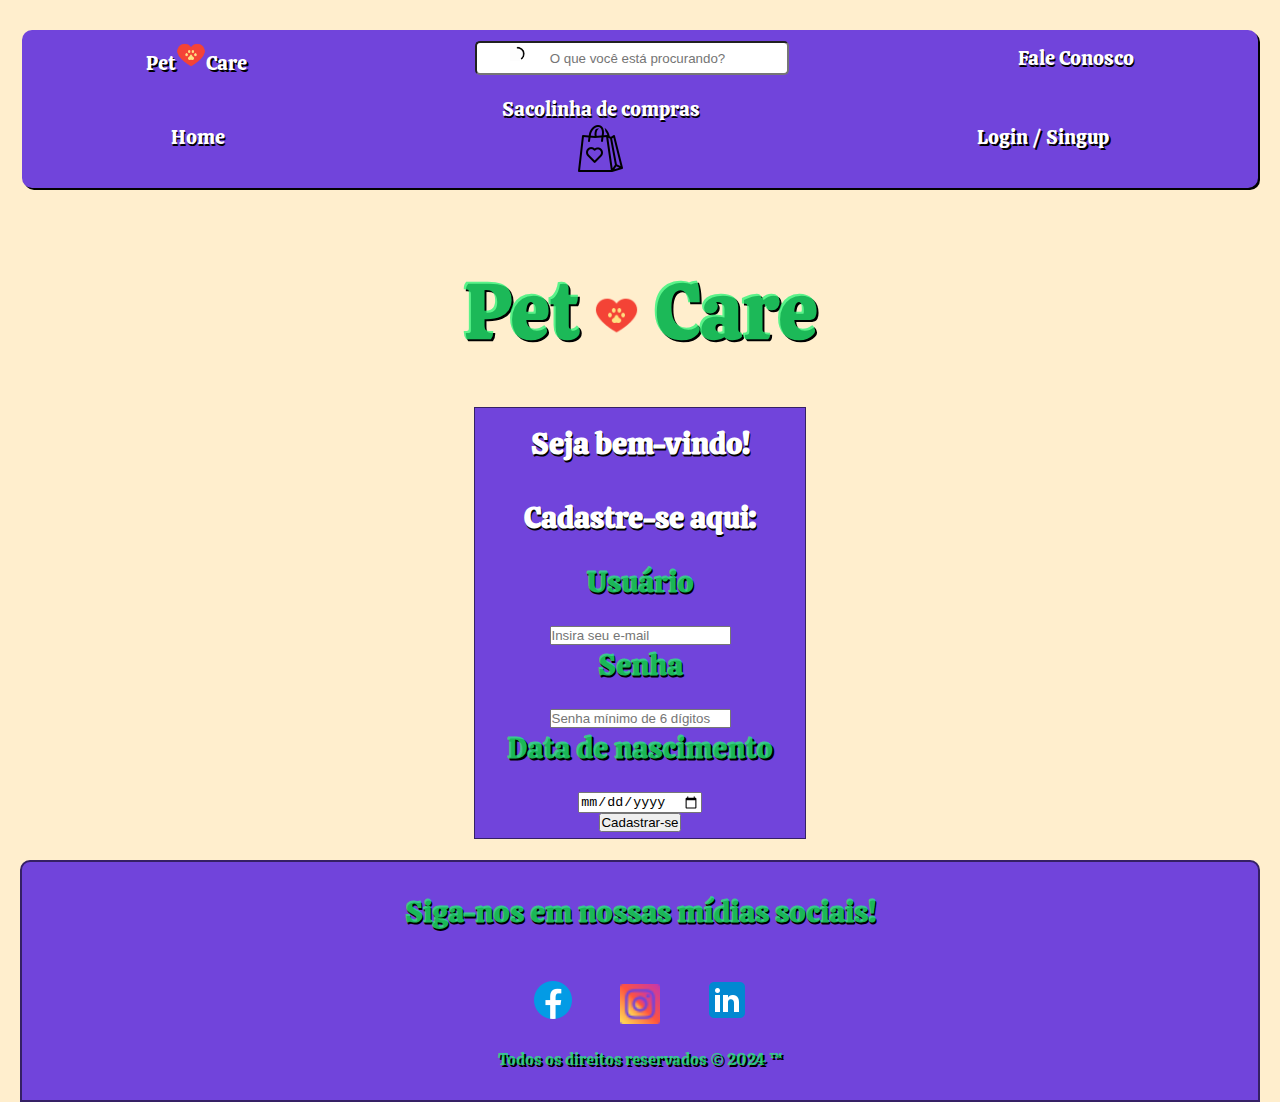
==== cadastre-se.html @ ebd98cfe "fale conosco - login/singup" ====
<!DOCTYPE html>
<html lang="pt-BR">
<head>
    <meta charset="UTF-8">
    <meta name="viewport" content="width=device-width, initial-scale=1.0">
    <link rel="stylesheet" href="./login-singup-style.css">
    <link rel="preconnect" href="https://fonts.googleapis.com">
    <link rel="preconnect" href="https://fonts.gstatic.com" crossorigin>
    <link href="https://fonts.googleapis.com/css2?family=Calistoga&display=swap" rel="stylesheet">
    <link rel="shortcut icon" href="./imagens/icons8-cópia-da-pata-do-cão-48.png" type="image/x-icon">

    <title>Pet♥Care</title>
</head>
<body>
    <header>
        <span>
            <nav>
                <ul id="ulnavspanheader1">
                    <li>
                        <a class="anavspanheader" href="">
                            Pet<img width="30px" src="./imagens/icons8-cópia-da-pata-do-cão-48.png">Care
                        </a>
                    </li>
                    <li>
                        <div >
                            <img id="imgsrch" src="./imagens/icons8-pesquisar.gif"><input id="btsrchul" placeholder="O que você está procurando?"></input>
                        </div>
                    </li>
                    <li>
                        <a class="anavspanheader" href="./faleconosco.html">
                            Fale Conosco
                        </a>
                    </li>
                </ul>
            </nav> 
        </span>
        <span>
            <nav>
                <ul id="ulnavspanheader2">
                    <li><a class="anavspanheader" href="./index.html">Home</a></li>
                    <li><a class="anavspanheader" href=""><p>Sacolinha de compras</p><img src="./imagens/icons8-viciado-em-compras-50.png"></a></li>
                    <li><a class="anavspanheader" href="./login-singup.html">Login / Singup</a></li>
                </ul>
            </nav>
        </span>
    </header>
    <main>
        <h1 class="h1titulo">
            <span class="h1titulo">Pet</span>
                <img id="imglogomain" src="./imagens/icons8-cópia-da-pata-do-cão-48.png">
            <span class="h1titulo">Care</span>

    </main>

    <section id="loginsingupsec">
        <h3>Seja bem-vindo!</h3>
        <h3>Cadastre-se aqui:</h3>
        <h4>Usuário</h4>
        <input class="textuser-pass" type="text" placeholder="Insira seu e-mail" name="" id="">
        <h4>Senha</h4>
        <input class="textuser-pass" type="password" placeholder="Senha mínimo de 6 dígitos" name="" id="">
        <h4>Data de nascimento</h4>
        <input class="textuser-pass" type="date" name="" id="">

        <input class="btenter_cad" type="button" value="Cadastrar-se">
    </section>
    <br>
    <footer>
        <div class="divfooter">
            <h4>
                Siga-nos em nossas mídias sociais!
            </h4>
        </div>
            <section id="sectionfooter">
                <span class="spanfooter">
                    <a href="">
                        <img src="./imagens/icons8-facebook-novo-48.png" class="imgfooter">
                    </a>
                </span>
                <span class="spanfooter">
                    <a href="">
                        <img width="40px" class="imgfooter" src="./imagens/icons8-instagram-24.png">
                    </a>
                </span>
                <span class="spanfooter">
                    <a href="">
                        <img class="imgfooter" src="./imagens/icons8-linkedin-48.png">
                    </a>
                </span>
         </section>  
        <div class="divfooter">
            <p>Todos os direitos reservados © 2024 ™</p>
        </div>
    </footer>
</body>
</html>
---- login-singup-style.css ----
*{
    margin: 0px;
    padding: 0px; 
}

/*Seletores*/

body{
    background-color: #ffe9bdc3;
    margin: auto;
    font-family: "Calistoga", serif;
    font-weight: lighter;
    font-style: normal;
    text-shadow: 1.5px 1.5px black;
}

header{
    padding-top: 30px;
    padding-bottom: 30px;
    text-align: center;
    align-items: center;
    justify-content: space-between;
}

h2{
    font-size: 30px;
    color: #7144DB;
    text-align: center;
    padding-bottom: 65px;
}

h3{
    font-size: 30px;
    color: white;
    text-align: center;
    padding-bottom: 25px;
    padding-top: 10px;
    align-items: center;
    justify-content: space-between;
}

h4{
    font-size: 30px;
    color: #25f474c1;
    text-align: center;
    padding-bottom: 25px;
    align-items: center;
    justify-content: space-between;
}

main{
    padding-bottom: 45px;
}


a:link{
    color: white;
}

a:visited{
    color: white;
}

a:hover{
    color:#25f474c1;
    border-radius: 10px;
    padding: 5px;
}

footer{
    background-color: #7144DB;
    margin: auto;
    width: 95%;
    padding: 10px;
    border-radius: 10px 10px 0px 0px;
    border: 2px solid #352065;
}

footer a{
    text-decoration: none;
}

/*Classes*/

.anavspanheader{
    text-decoration: none;
}

.h1titulo{
    padding-top: 40px;
    font-size: 80px;
    color: #25f474c1;
    text-align: center;
}

.h1titulo:hover{
    padding-top: 40px;
    font-size: 63px;
    color: #7144DB;
    text-align: center;
}

.titulosec{
    font-size: 30px;
}

.divfooter{
    margin: 10px;
    padding: 10px;
    text-align: center;
    align-items: center;
    justify-content: space-between;
    color: #25f474c1;
}

.spanfooter{
    margin: 10px;
    padding: 10px;
    text-align: center;
    align-items: center;
    justify-content: space-between;
}



/*IDS*/

#ulnavspanheader1{
    width: 95%;
    display: flex;
    align-items: center;
    text-align: center;
    font-size: 20px;
    justify-content: space-around;
    padding: 10px;
    margin: auto;
    list-style: none;
    border-radius: 10px 10px 0px 0px;
    background-color: #7144DB;
    box-shadow: 2px 2px rgba(0, 0, 0, 0.992);
}

#ulnavspanheader2{
    width: 95%;
    display: flex;
    align-items: center;
    text-align: center;
    font-size: 20px;
    justify-content: space-around;
    padding: 10px;
    margin: auto;
    list-style: none;
    border-radius: 0px 0px 10px 10px;
    background-color: #7144DB;
    box-shadow: 2px 2px rgba(0, 0, 0, 0.992);
}


#imgsrch{
    padding-left: 30px;
    margin: 5px;
    align-items:right;
    width: 15px;
    border-radius: 10px;
    position:absolute;
    left: 1;
}

#btsrchul{
    padding-left: 10px;
    border-radius: 5px;
    width: 300px;
    height: 30px;
    text-align: center; 
}

#imglogomain{
    width: 45px;
    justify-content: space-between;
}

#sectionfooter{
    text-align: center;
    align-items: center;
    justify-content: center;
}

#loginsingupsec{
    color: white;
    background-color: #7144DB;
    width: 300px;
    height: 400px;
    margin: auto;
    border: 1px solid #352065;
    text-align: center;
    align-items: center;
    justify-content: center;
    padding: 15px;
    display: flex;
    flex-direction: column;
}

#btentrar{
    text-align: center;
    align-items: center;
    width: 80px;
    height: 35px;
    margin: auto;
}
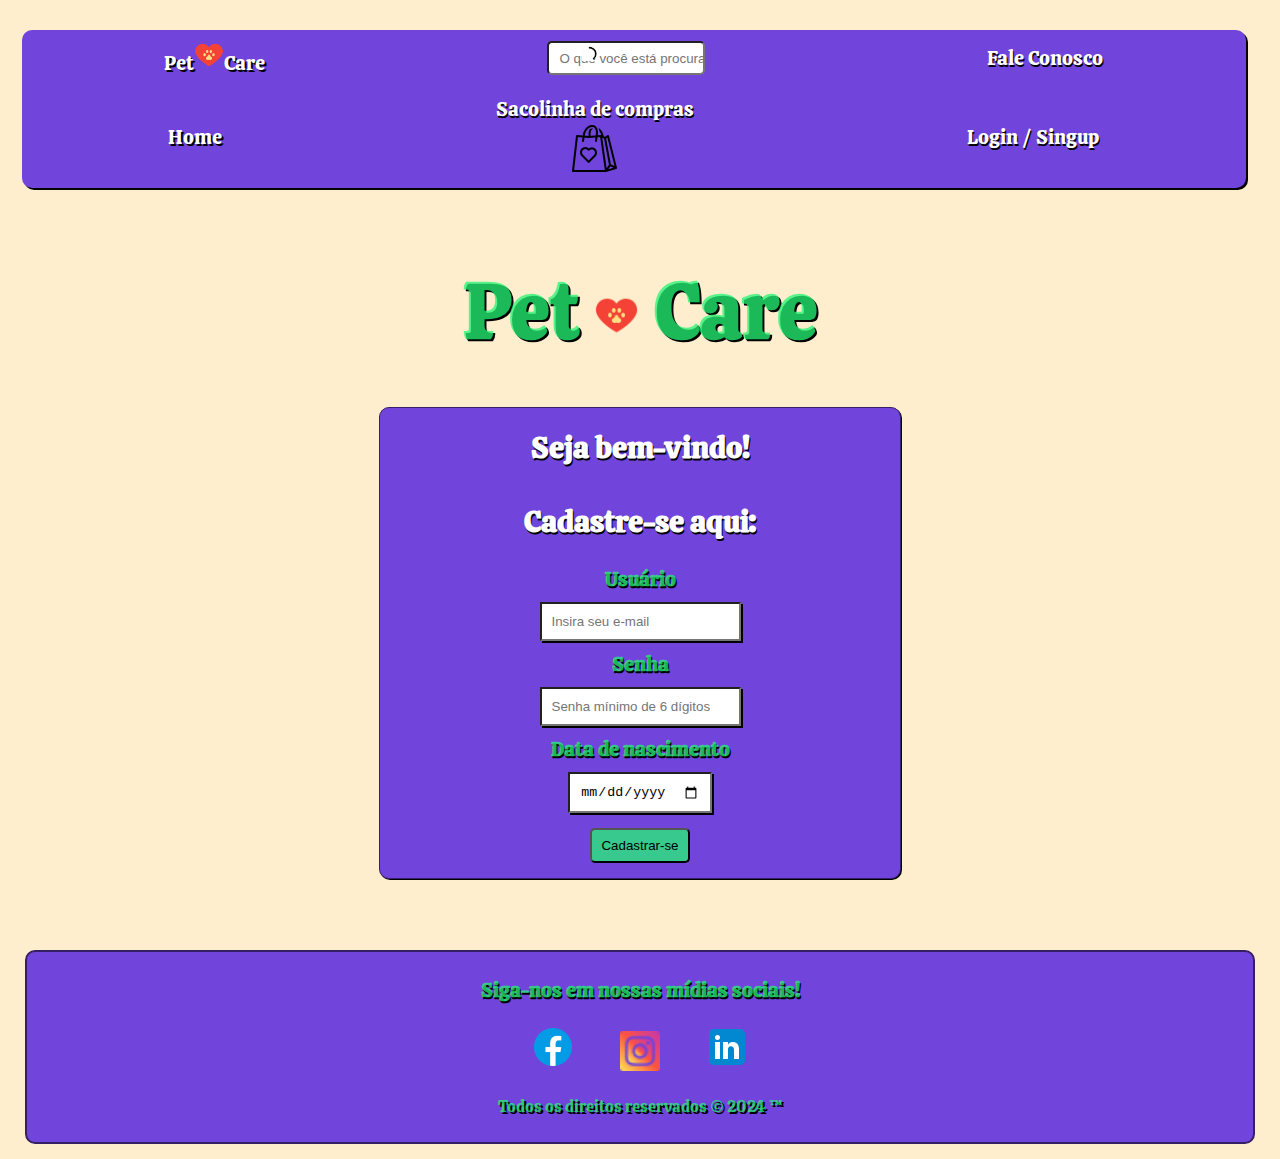
==== commit 35b9ca85: "header fixed" ====
--- a/cadastre-se.html
+++ b/cadastre-se.html
@@ -1,96 +1,96 @@
-<!DOCTYPE html>
-<html lang="pt-BR">
-<head>
-    <meta charset="UTF-8">
-    <meta name="viewport" content="width=device-width, initial-scale=1.0">
-    <link rel="stylesheet" href="./login-singup-style.css">
-    <link rel="preconnect" href="https://fonts.googleapis.com">
-    <link rel="preconnect" href="https://fonts.gstatic.com" crossorigin>
-    <link href="https://fonts.googleapis.com/css2?family=Calistoga&display=swap" rel="stylesheet">
-    <link rel="shortcut icon" href="./imagens/icons8-cópia-da-pata-do-cão-48.png" type="image/x-icon">
-
-    <title>Pet♥Care</title>
-</head>
-<body>
-    <header>
-        <span>
-            <nav>
-                <ul id="ulnavspanheader1">
-                    <li>
-                        <a class="anavspanheader" href="">
-                            Pet<img width="30px" src="./imagens/icons8-cópia-da-pata-do-cão-48.png">Care
-                        </a>
-                    </li>
-                    <li>
-                        <div >
-                            <img id="imgsrch" src="./imagens/icons8-pesquisar.gif"><input id="btsrchul" placeholder="O que você está procurando?"></input>
-                        </div>
-                    </li>
-                    <li>
-                        <a class="anavspanheader" href="./faleconosco.html">
-                            Fale Conosco
-                        </a>
-                    </li>
-                </ul>
-            </nav> 
-        </span>
-        <span>
-            <nav>
-                <ul id="ulnavspanheader2">
-                    <li><a class="anavspanheader" href="./index.html">Home</a></li>
-                    <li><a class="anavspanheader" href=""><p>Sacolinha de compras</p><img src="./imagens/icons8-viciado-em-compras-50.png"></a></li>
-                    <li><a class="anavspanheader" href="./login-singup.html">Login / Singup</a></li>
-                </ul>
-            </nav>
-        </span>
-    </header>
-    <main>
-        <h1 class="h1titulo">
-            <span class="h1titulo">Pet</span>
-                <img id="imglogomain" src="./imagens/icons8-cópia-da-pata-do-cão-48.png">
-            <span class="h1titulo">Care</span>
-
-    </main>
-
-    <section id="loginsingupsec">
-        <h3>Seja bem-vindo!</h3>
-        <h3>Cadastre-se aqui:</h3>
-        <h4>Usuário</h4>
-        <input class="textuser-pass" type="text" placeholder="Insira seu e-mail" name="" id="">
-        <h4>Senha</h4>
-        <input class="textuser-pass" type="password" placeholder="Senha mínimo de 6 dígitos" name="" id="">
-        <h4>Data de nascimento</h4>
-        <input class="textuser-pass" type="date" name="" id="">
-
-        <input class="btenter_cad" type="button" value="Cadastrar-se">
-    </section>
-    <br>
-    <footer>
-        <div class="divfooter">
-            <h4>
-                Siga-nos em nossas mídias sociais!
-            </h4>
-        </div>
-            <section id="sectionfooter">
-                <span class="spanfooter">
-                    <a href="">
-                        <img src="./imagens/icons8-facebook-novo-48.png" class="imgfooter">
-                    </a>
-                </span>
-                <span class="spanfooter">
-                    <a href="">
-                        <img width="40px" class="imgfooter" src="./imagens/icons8-instagram-24.png">
-                    </a>
-                </span>
-                <span class="spanfooter">
-                    <a href="">
-                        <img class="imgfooter" src="./imagens/icons8-linkedin-48.png">
-                    </a>
-                </span>
-         </section>  
-        <div class="divfooter">
-            <p>Todos os direitos reservados © 2024 ™</p>
-        </div>
-    </footer>
-</body>
+<!DOCTYPE html>
+<html lang="pt-BR">
+<head>
+    <meta charset="UTF-8">
+    <meta name="viewport" content="width=device-width, initial-scale=1.0">
+    <link rel="stylesheet" href="./login-singup-style.css">
+    <link rel="preconnect" href="https://fonts.googleapis.com">
+    <link rel="preconnect" href="https://fonts.gstatic.com" crossorigin>
+    <link href="https://fonts.googleapis.com/css2?family=Calistoga&display=swap" rel="stylesheet">
+    <link rel="shortcut icon" href="./imagens/icons8-cópia-da-pata-do-cão-48.png" type="image/x-icon">
+
+    <title>Pet♥Care</title>
+</head>
+<body>
+    <header>
+        <span>
+            <nav>
+                <ul id="ulnavspanheader1">
+                    <li>
+                        <a class="anavspanheader" href="">
+                            Pet<img width="30px" src="./imagens/icons8-cópia-da-pata-do-cão-48.png">Care
+                        </a>
+                    </li>
+                    <li>
+                        <div >
+                            <img id="imgsrch" src="./imagens/icons8-pesquisar.gif"><input id="btsrchul" placeholder="O que você está procurando?"></input>
+                        </div>
+                    </li>
+                    <li>
+                        <a class="anavspanheader" href="./faleconosco.html">
+                            Fale Conosco
+                        </a>
+                    </li>
+                </ul>
+            </nav> 
+        </span>
+        <span>
+            <nav>
+                <ul id="ulnavspanheader2">
+                    <li><a class="anavspanheader" href="./index.html">Home</a></li>
+                    <li><a class="anavspanheader" href=""><p>Sacolinha de compras</p><img src="./imagens/icons8-viciado-em-compras-50.png"></a></li>
+                    <li><a class="anavspanheader" href="./login-singup.html">Login / Singup</a></li>
+                </ul>
+            </nav>
+        </span>
+    </header>
+    <main>
+        <h1 class="h1titulo">
+            <span class="h1titulo">Pet</span>
+                <img id="imglogomain" src="./imagens/icons8-cópia-da-pata-do-cão-48.png">
+            <span class="h1titulo">Care</span>
+
+    </main>
+
+    <section id="loginsingupsec">
+        <h3>Seja bem-vindo!</h3>
+        <h3>Cadastre-se aqui:</h3>
+        <h4>Usuário</h4>
+        <input class="textuser-pass" type="text" placeholder="Insira seu e-mail" name="" id="">
+        <h4>Senha</h4>
+        <input class="textuser-pass" type="password" placeholder="Senha mínimo de 6 dígitos" name="" id="">
+        <h4>Data de nascimento</h4>
+        <input class="textuser-pass" type="date" name="" id="">
+
+        <input class="btenter_cad" type="button" value="Cadastrar-se">
+    </section>
+    <br>
+    <footer>
+        <div class="divfooter">
+            <h4>
+                Siga-nos em nossas mídias sociais!
+            </h4>
+        </div>
+            <section id="sectionfooter">
+                <span class="spanfooter">
+                    <a href="">
+                        <img src="./imagens/icons8-facebook-novo-48.png" class="imgfooter">
+                    </a>
+                </span>
+                <span class="spanfooter">
+                    <a href="">
+                        <img width="40px" class="imgfooter" src="./imagens/icons8-instagram-24.png">
+                    </a>
+                </span>
+                <span class="spanfooter">
+                    <a href="">
+                        <img class="imgfooter" src="./imagens/icons8-linkedin-48.png">
+                    </a>
+                </span>
+         </section>  
+        <div class="divfooter">
+            <p>Todos os direitos reservados © 2024 ™</p>
+        </div>
+    </footer>
+</body>
 </html>--- a/login-singup-style.css
+++ b/login-singup-style.css
@@ -1,209 +1,223 @@
-*{
-    margin: 0px;
-    padding: 0px; 
-}
-
-/*Seletores*/
-
-body{
-    background-color: #ffe9bdc3;
-    margin: auto;
-    font-family: "Calistoga", serif;
-    font-weight: lighter;
-    font-style: normal;
-    text-shadow: 1.5px 1.5px black;
-}
-
-header{
-    padding-top: 30px;
-    padding-bottom: 30px;
-    text-align: center;
-    align-items: center;
-    justify-content: space-between;
-}
-
-h2{
-    font-size: 30px;
-    color: #7144DB;
-    text-align: center;
-    padding-bottom: 65px;
-}
-
-h3{
-    font-size: 30px;
-    color: white;
-    text-align: center;
-    padding-bottom: 25px;
-    padding-top: 10px;
-    align-items: center;
-    justify-content: space-between;
-}
-
-h4{
-    font-size: 30px;
-    color: #25f474c1;
-    text-align: center;
-    padding-bottom: 25px;
-    align-items: center;
-    justify-content: space-between;
-}
-
-main{
-    padding-bottom: 45px;
-}
-
-
-a:link{
-    color: white;
-}
-
-a:visited{
-    color: white;
-}
-
-a:hover{
-    color:#25f474c1;
-    border-radius: 10px;
-    padding: 5px;
-}
-
-footer{
-    background-color: #7144DB;
-    margin: auto;
-    width: 95%;
-    padding: 10px;
-    border-radius: 10px 10px 0px 0px;
-    border: 2px solid #352065;
-}
-
-footer a{
-    text-decoration: none;
-}
-
-/*Classes*/
-
-.anavspanheader{
-    text-decoration: none;
-}
-
-.h1titulo{
-    padding-top: 40px;
-    font-size: 80px;
-    color: #25f474c1;
-    text-align: center;
-}
-
-.h1titulo:hover{
-    padding-top: 40px;
-    font-size: 63px;
-    color: #7144DB;
-    text-align: center;
-}
-
-.titulosec{
-    font-size: 30px;
-}
-
-.divfooter{
-    margin: 10px;
-    padding: 10px;
-    text-align: center;
-    align-items: center;
-    justify-content: space-between;
-    color: #25f474c1;
-}
-
-.spanfooter{
-    margin: 10px;
-    padding: 10px;
-    text-align: center;
-    align-items: center;
-    justify-content: space-between;
-}
-
-
-
-/*IDS*/
-
-#ulnavspanheader1{
-    width: 95%;
-    display: flex;
-    align-items: center;
-    text-align: center;
-    font-size: 20px;
-    justify-content: space-around;
-    padding: 10px;
-    margin: auto;
-    list-style: none;
-    border-radius: 10px 10px 0px 0px;
-    background-color: #7144DB;
-    box-shadow: 2px 2px rgba(0, 0, 0, 0.992);
-}
-
-#ulnavspanheader2{
-    width: 95%;
-    display: flex;
-    align-items: center;
-    text-align: center;
-    font-size: 20px;
-    justify-content: space-around;
-    padding: 10px;
-    margin: auto;
-    list-style: none;
-    border-radius: 0px 0px 10px 10px;
-    background-color: #7144DB;
-    box-shadow: 2px 2px rgba(0, 0, 0, 0.992);
-}
-
-
-#imgsrch{
-    padding-left: 30px;
-    margin: 5px;
-    align-items:right;
-    width: 15px;
-    border-radius: 10px;
-    position:absolute;
-    left: 1;
-}
-
-#btsrchul{
-    padding-left: 10px;
-    border-radius: 5px;
-    width: 300px;
-    height: 30px;
-    text-align: center; 
-}
-
-#imglogomain{
-    width: 45px;
-    justify-content: space-between;
-}
-
-#sectionfooter{
-    text-align: center;
-    align-items: center;
-    justify-content: center;
-}
-
-#loginsingupsec{
-    color: white;
-    background-color: #7144DB;
-    width: 300px;
-    height: 400px;
-    margin: auto;
-    border: 1px solid #352065;
-    text-align: center;
-    align-items: center;
-    justify-content: center;
-    padding: 15px;
-    display: flex;
-    flex-direction: column;
-}
-
-#btentrar{
-    text-align: center;
-    align-items: center;
-    width: 80px;
-    height: 35px;
-    margin: auto;
-}
+*{
+    margin: 0px;
+    padding: 0px; 
+}
+
+/*Seletores*/
+
+body{
+    background-color: #ffe9bdc3;
+    margin: auto;
+    font-family: "Calistoga", serif;
+    font-weight: lighter;
+    font-style: normal;
+    text-shadow: 1.5px 1.5px black;
+}
+
+header{
+    padding-top: 30px;
+    padding-bottom: 30px;
+    text-align: center;
+    align-items: center;
+    justify-content: space-between;
+    width: 99%;
+}
+
+
+h2{
+    font-size: 30px;
+    color: #7144DB;
+    text-align: center;
+    padding-bottom: 65px;
+}
+
+h3{
+    font-size: 30px;
+    color: white;
+    text-align: center;
+    padding-bottom: 25px;
+    padding-top: 10px;
+    align-items: center;
+    justify-content: space-between;
+}
+
+h4{
+    font-size: 20px;
+    color: #25f474c1;
+    text-align: center;
+    align-items: center;
+    justify-content: space-between;
+}
+
+main{
+    padding-bottom: 45px;
+}
+
+
+a:link{
+    color: white;
+    text-decoration: none;
+}
+
+a:visited{
+    color: white;
+}
+
+a:hover{
+    color:#25f474c1;
+}
+
+
+footer{
+    background-color: #7144DB;
+    margin: auto;
+    width: 95%;
+    padding: 5px;
+    border-radius: 10px 10px 10px 10px;
+    border: 2px solid #352065;
+    height: 180px;
+    margin-bottom: 15px;
+}
+
+/*Classes*/
+
+.anavspanheader{
+    text-decoration: none;
+}
+
+.h1titulo{
+    padding-top: 40px;
+    font-size: 80px;
+    color: #25f474c1;
+    text-align: center;
+}
+
+.h1titulo:hover{
+    padding-top: 40px;
+    font-size: 75px;
+    color: #7144DB;
+    text-align: center;
+}
+
+.titulosec{
+    font-size: 30px;
+}
+
+.divfooter{
+    margin: 10px;
+    padding: 10px;
+    text-align: center;
+    align-items: center;
+    justify-content: space-between;
+    color: #25f474c1;
+}
+
+.spanfooter{
+    margin: 10px;
+    padding: 10px;
+    text-align: center;
+    align-items: center;
+    justify-content: space-between;
+    text-decoration: none;
+}
+
+.btenter_cad{
+    padding: 5px;
+    text-align: center;
+    align-items: center;
+    border-radius: 5px;
+    background-color: #25f474c1;
+    width: 100px;
+    height: 35px;
+    margin: 5px;
+}
+.btenter_cad:hover{
+    background-color: #2db15fe3;
+}
+
+.textuser-pass{
+    margin: 10px;
+    padding: 10px;
+    box-shadow: 2px 2px black;
+}
+
+
+/*IDS*/
+
+#ulnavspanheader1{
+    width: 95%;
+    display: flex;
+    align-items: center;
+    text-align: center;
+    font-size: 20px;
+    justify-content: space-around;
+    padding: 10px;
+    margin: auto;
+    list-style: none;
+    border-radius: 10px 10px 0px 0px;
+    background-color: #7144DB;
+    box-shadow: 2px 2px rgba(0, 0, 0, 0.992);
+}
+
+#ulnavspanheader2{
+    width: 95%;
+    display: flex;
+    align-items: center;
+    text-align: center;
+    font-size: 20px;
+    justify-content: space-around;
+    padding: 10px;
+    margin: auto;
+    list-style: none;
+    border-radius: 0px 0px 10px 10px;
+    background-color: #7144DB;
+    box-shadow: 2px 2px rgba(0, 0, 0, 0.992);
+}
+
+
+#imgsrch{
+    padding-left: 30px;
+    margin: 5px;
+    align-items:right;
+    width: 15px;
+    border-radius: 10px;
+    position:absolute;
+    left: 1;
+}
+
+#btsrchul{
+    padding-left: 10px;
+    border-radius: 5px;
+    width: 75%;
+    height: 30px;
+    text-align: center; 
+}
+
+#imglogomain{
+    width: 45px;
+    justify-content: space-between;
+}
+
+#sectionfooter{
+    text-align: center;
+    align-items: center;
+    justify-content: center;
+}
+
+#loginsingupsec{
+    color: white;
+    background-color: #7144DB;
+    max-width: 500px;
+    border-radius: 10px;
+    padding: 10px;
+    height: 450px;
+    margin: auto;
+    border: 1px solid #352065;
+    text-align: center;
+    align-items: center;
+    justify-content: center;
+    display: flex;
+    flex-direction: column;
+    margin-bottom: 50px;
+    box-shadow: 1px 1px black;
+}
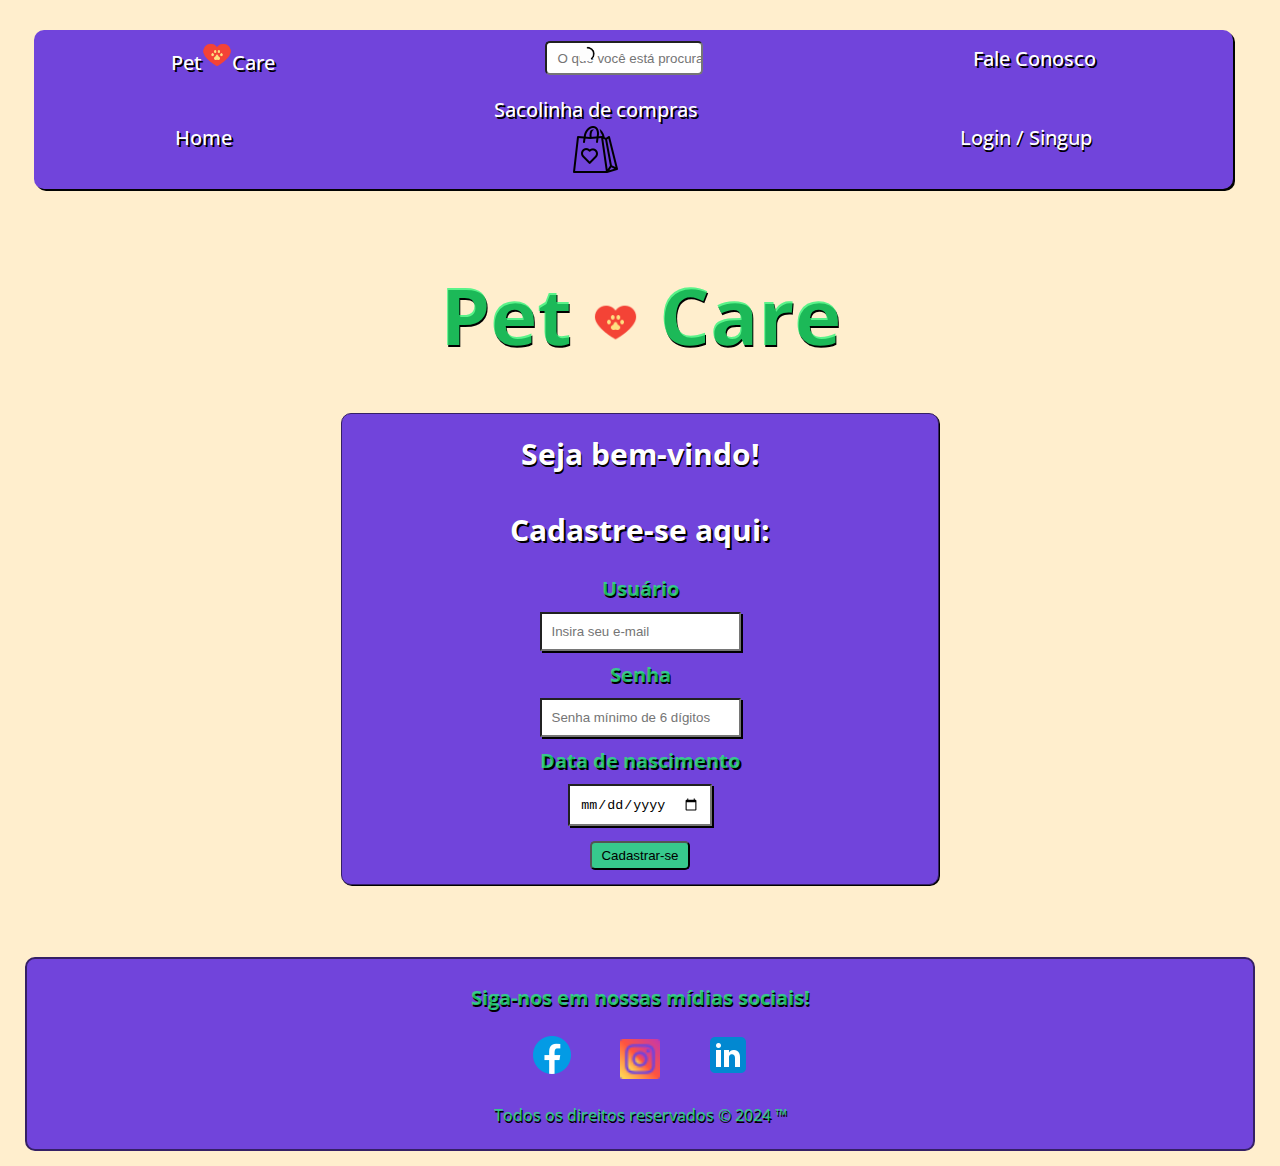
==== commit af4f75eb: "New configs -" ====
--- a/cadastre-se.html
+++ b/cadastre-se.html
@@ -6,7 +6,7 @@
     <link rel="stylesheet" href="./login-singup-style.css">
     <link rel="preconnect" href="https://fonts.googleapis.com">
     <link rel="preconnect" href="https://fonts.gstatic.com" crossorigin>
-    <link href="https://fonts.googleapis.com/css2?family=Calistoga&display=swap" rel="stylesheet">
+    <link href="https://fonts.googleapis.com/css2?family=Open+Sans:ital,wght@0,300..800;1,300..800&display=swap" rel="stylesheet">
     <link rel="shortcut icon" href="./imagens/icons8-cópia-da-pata-do-cão-48.png" type="image/x-icon">
 
     <title>Pet♥Care</title>
--- a/login-singup-style.css
+++ b/login-singup-style.css
@@ -8,8 +8,8 @@
 body{
     background-color: #ffe9bdc3;
     margin: auto;
-    font-family: "Calistoga", serif;
-    font-weight: lighter;
+    font-family: "Open Sans", serif;
+    font-weight:500;
     font-style: normal;
     text-shadow: 1.5px 1.5px black;
 }
@@ -145,7 +145,7 @@
 /*IDS*/
 
 #ulnavspanheader1{
-    width: 95%;
+    width: 93%;
     display: flex;
     align-items: center;
     text-align: center;
@@ -160,7 +160,7 @@
 }
 
 #ulnavspanheader2{
-    width: 95%;
+    width: 93%;
     display: flex;
     align-items: center;
     text-align: center;
@@ -207,7 +207,7 @@
 #loginsingupsec{
     color: white;
     background-color: #7144DB;
-    max-width: 500px;
+    width: 45%;
     border-radius: 10px;
     padding: 10px;
     height: 450px;
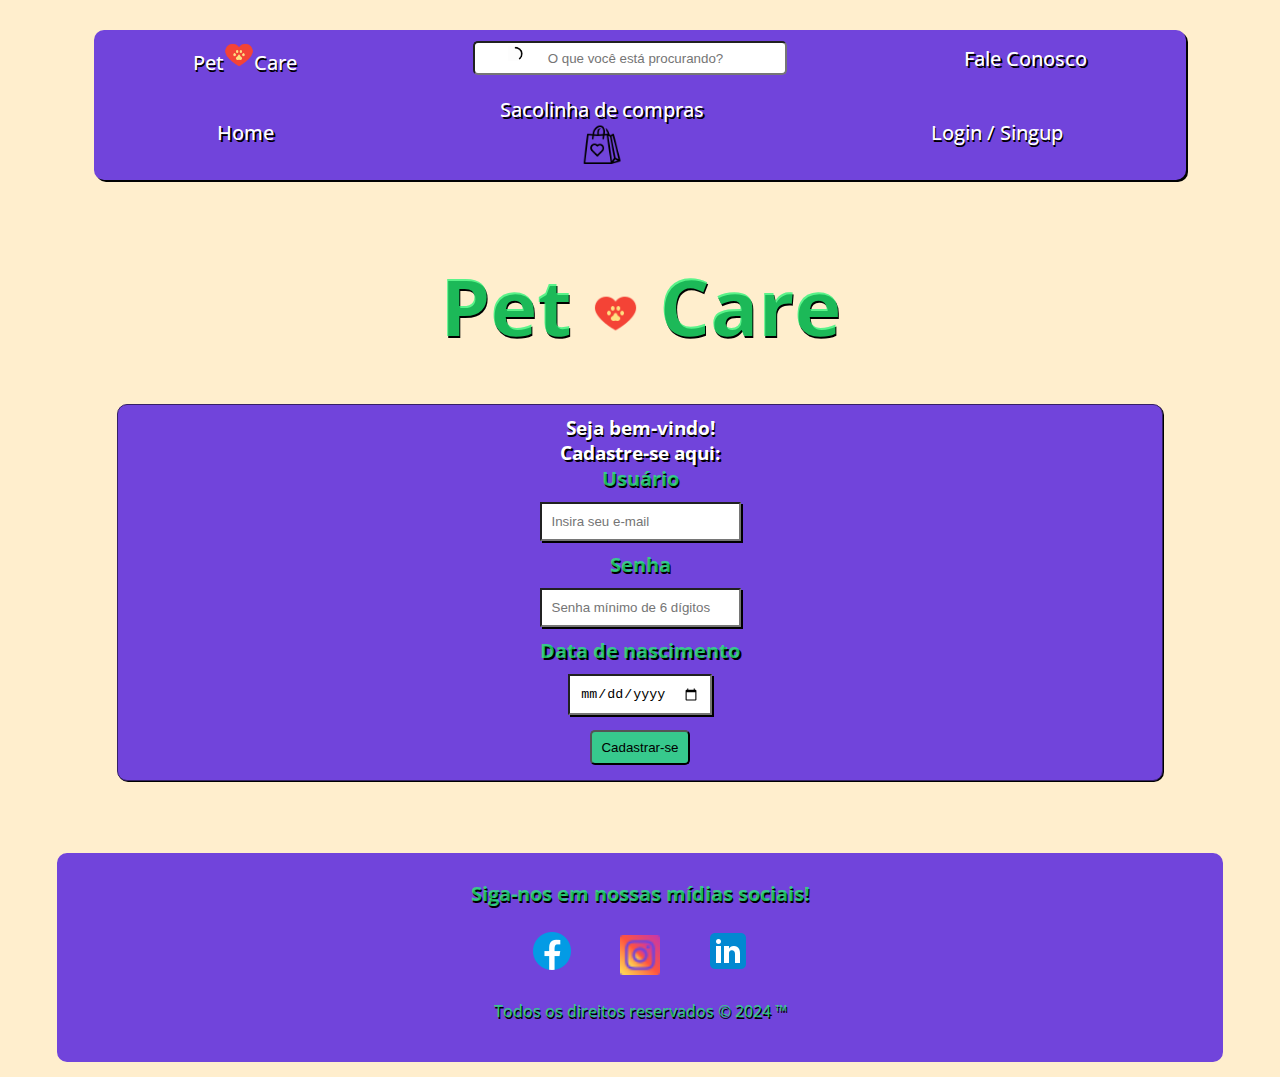
==== commit 28bcc9bf: "new colors" ====
--- a/cadastre-se.html
+++ b/cadastre-se.html
@@ -3,7 +3,7 @@
 <head>
     <meta charset="UTF-8">
     <meta name="viewport" content="width=device-width, initial-scale=1.0">
-    <link rel="stylesheet" href="./login-singup-style.css">
+    <link rel="stylesheet" href="./cadastre-se-style.css">
     <link rel="preconnect" href="https://fonts.googleapis.com">
     <link rel="preconnect" href="https://fonts.gstatic.com" crossorigin>
     <link href="https://fonts.googleapis.com/css2?family=Open+Sans:ital,wght@0,300..800;1,300..800&display=swap" rel="stylesheet">
@@ -38,7 +38,7 @@
             <nav>
                 <ul id="ulnavspanheader2">
                     <li><a class="anavspanheader" href="./index.html">Home</a></li>
-                    <li><a class="anavspanheader" href=""><p>Sacolinha de compras</p><img src="./imagens/icons8-viciado-em-compras-50.png"></a></li>
+                    <li><a class="anavspanheader" href=""><p>Sacolinha de compras</p><img id="img-sacola" src="./imagens/icons8-viciado-em-compras-50.png"></a></li>
                     <li><a class="anavspanheader" href="./login-singup.html">Login / Singup</a></li>
                 </ul>
             </nav>
@@ -53,8 +53,8 @@
     </main>
 
     <section id="loginsingupsec">
-        <h3>Seja bem-vindo!</h3>
-        <h3>Cadastre-se aqui:</h3>
+        <h3 class="h3-section-cadastro">Seja bem-vindo!</h3>
+        <h3 class="h3-section-cadastro">Cadastre-se aqui:</h3>
         <h4>Usuário</h4>
         <input class="textuser-pass" type="text" placeholder="Insira seu e-mail" name="" id="">
         <h4>Senha</h4>
--- a/cadastre-se-style.css
+++ b/cadastre-se-style.css
@@ -0,0 +1,220 @@
+*{
+    margin: 0px;
+    padding: 0px; 
+}
+
+/*Seletores*/
+
+body{
+    background-color: #ffe9bdc3;
+    margin: auto;
+    font-family: "Open Sans", serif;
+    font-weight:500;
+    font-style: normal;
+    text-shadow: 1.5px 1.5px black;
+}
+
+header{
+    padding-top: 30px;
+    padding-bottom: 30px;
+    text-align: center;
+    align-items: center;
+    justify-content: space-between;
+    margin: auto;
+    width: 90%;
+}
+
+h2{
+    font-size: 30px;
+    color: #7144DB;
+    text-align: center;
+    padding-bottom: 65px;
+}
+
+h4{
+    font-size: 20px;
+    color: #25f474c1;
+    text-align: center;
+    align-items: center;
+    justify-content: space-between;
+}
+
+main{
+    padding-bottom: 45px;
+}
+
+
+a:link{
+    color: white;
+}
+
+a:visited{
+    color: white;
+}
+
+a:hover{
+    color:#25f474c1;
+}
+
+footer{
+    background-color: #7144DB;
+    margin: auto;
+    width: 90%;
+    padding: 5px;
+    margin-bottom: 15px;
+    padding-bottom: 20px;
+    border-radius: 10px 10px 10px 10px;
+    border: 2px solid #7144DB;
+    height: 180px;
+    margin-bottom: 15px;
+}
+
+footer a{
+    text-decoration: none;
+}
+
+/*Classes*/
+
+.anavspanheader{
+    text-decoration: none;
+}
+
+.h1titulo{
+    padding-top: 40px;
+    font-size: 80px;
+    color: #25f474c1;
+    text-align: center;
+}
+
+.h1titulo:hover{
+    padding-top: 40px;
+    font-size: 75px;
+    color: #7144DB;
+    text-align: center;
+}
+
+.titulosec{
+    font-size: 30px;
+}
+
+.divfooter{
+    margin: 10px;
+    padding: 10px;
+    text-align: center;
+    align-items: center;
+    justify-content: space-between;
+    color: #25f474c1;
+}
+
+.spanfooter{
+    margin: 10px;
+    padding: 10px;
+    text-align: center;
+    align-items: center;
+    justify-content: space-between;
+}
+
+.btenter_cad{
+    padding: 5px;
+    text-align: center;
+    align-items: center;
+    border-radius: 5px;
+    background-color: #25f474c1;
+    width: 100px;
+    height: 35px;
+    margin: 5px;
+}
+.btenter_cad:hover{
+    background-color: #2db15fe3;
+}
+
+.textuser-pass{
+    margin: 10px;
+    padding: 10px;
+    box-shadow: 2px 2px black;
+}
+
+
+/*IDS*/
+
+#ulnavspanheader1{
+    width: 93%;
+    display: flex;
+    align-items: center;
+    text-align: center;
+    font-size: 20px;
+    justify-content: space-around;
+    padding: 10px;
+    margin: auto;
+    list-style: none;
+    border-radius: 10px 10px 0px 0px;
+    background-color: #7144DB;
+    box-shadow: 2px 2px rgba(0, 0, 0, 0.992);
+}
+
+#ulnavspanheader2{
+    width: 93%;
+    display: flex;
+    align-items: center;
+    text-align: center;
+    font-size: 20px;
+    justify-content: space-around;
+    padding: 10px;
+    margin: auto;
+    list-style: none;
+    border-radius: 0px 0px 10px 10px;
+    background-color: #7144DB;
+    box-shadow: 2px 2px rgba(0, 0, 0, 0.992);
+}
+
+
+#imgsrch{
+    padding-left: 30px;
+    margin: 5px;
+    align-items:right;
+    width: 15px;
+    border-radius: 10px;
+    position:absolute;
+    left: 1;
+}
+
+#btsrchul{
+    padding-left: 10px;
+    border-radius: 5px;
+    width: 300px;
+    height: 30px;
+    text-align: center; 
+}
+
+#imglogomain{
+    width: 45px;
+    justify-content: space-between;
+}
+
+#sectionfooter{
+    text-align: center;
+    align-items: center;
+    justify-content: center;
+}
+
+#loginsingupsec{
+    color: white;
+    background-color: #7144DB;
+    width: 80%;
+    border-radius: 10px;
+    padding: 10px;
+    height: 100%;
+    margin: auto;
+    border: 1px solid #352065;
+    text-align: center;
+    align-items: center;
+    justify-content: center;
+    display: flex;
+    flex-direction: column;
+    margin-bottom: 50px;
+    box-shadow: 1px 1px black;
+}
+
+#img-sacola{
+    width: 20%;
+}
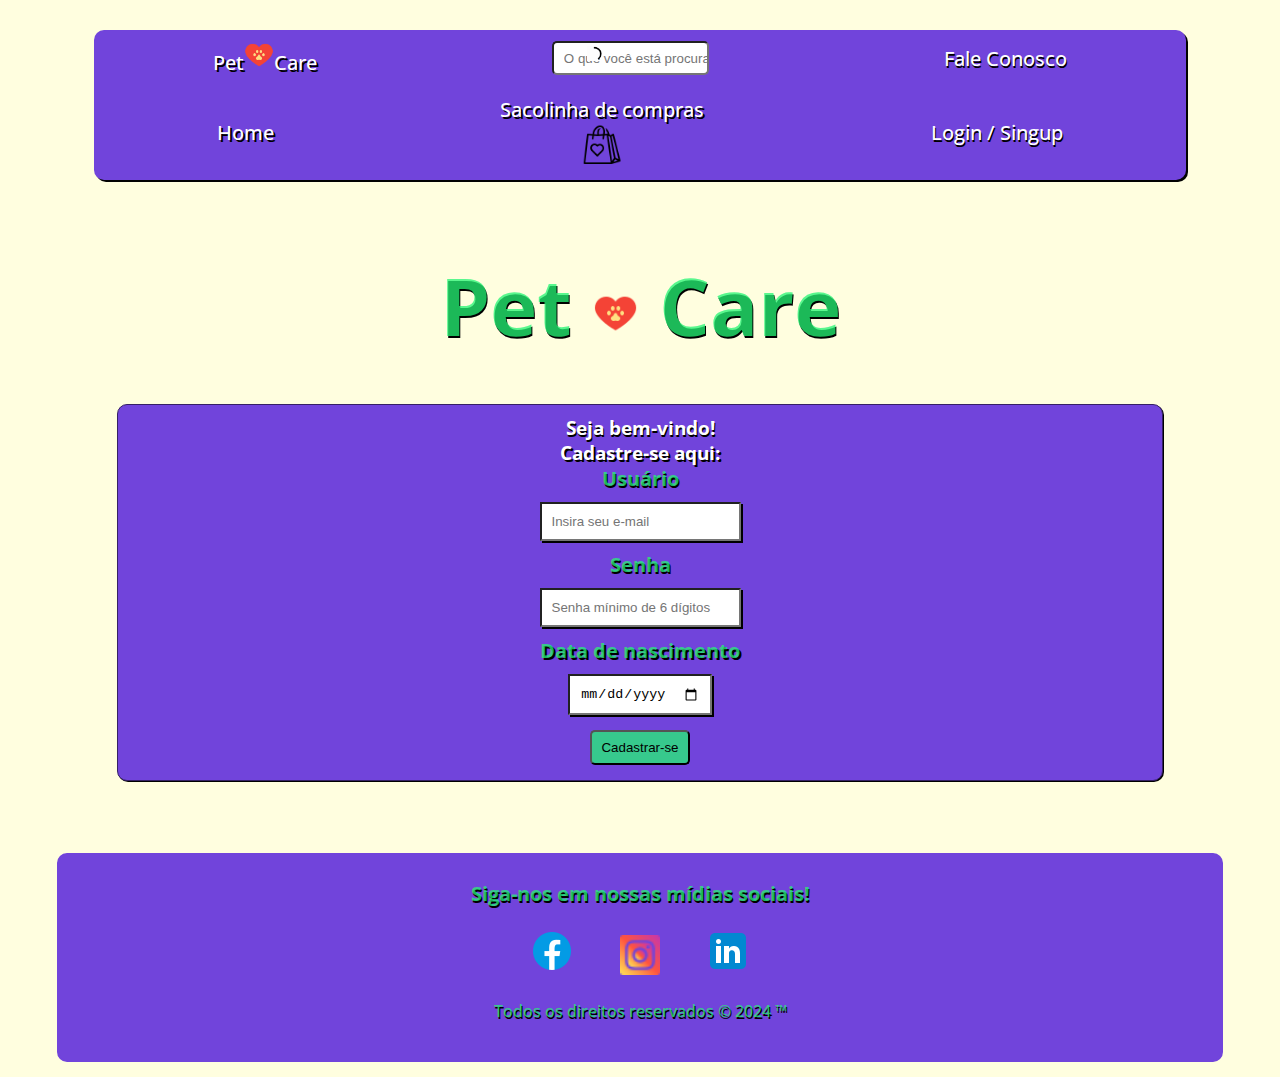
==== commit 061ff44f: "UPDATE" ====
--- a/cadastre-se.html
+++ b/cadastre-se.html
@@ -21,8 +21,8 @@
                             Pet<img width="30px" src="./imagens/icons8-cópia-da-pata-do-cão-48.png">Care
                         </a>
                     </li>
-                    <li>
-                        <div >
+                    <li id="li-bt-srch">
+                        <div id="div-bt-srch" >
                             <img id="imgsrch" src="./imagens/icons8-pesquisar.gif"><input id="btsrchul" placeholder="O que você está procurando?"></input>
                         </div>
                     </li>
--- a/cadastre-se-style.css
+++ b/cadastre-se-style.css
@@ -6,7 +6,7 @@
 /*Seletores*/
 
 body{
-    background-color: #ffe9bdc3;
+    background-color: #fffedf;
     margin: auto;
     font-family: "Open Sans", serif;
     font-weight:500;
@@ -181,7 +181,7 @@
 #btsrchul{
     padding-left: 10px;
     border-radius: 5px;
-    width: 300px;
+    width: 75%;
     height: 30px;
     text-align: center; 
 }
